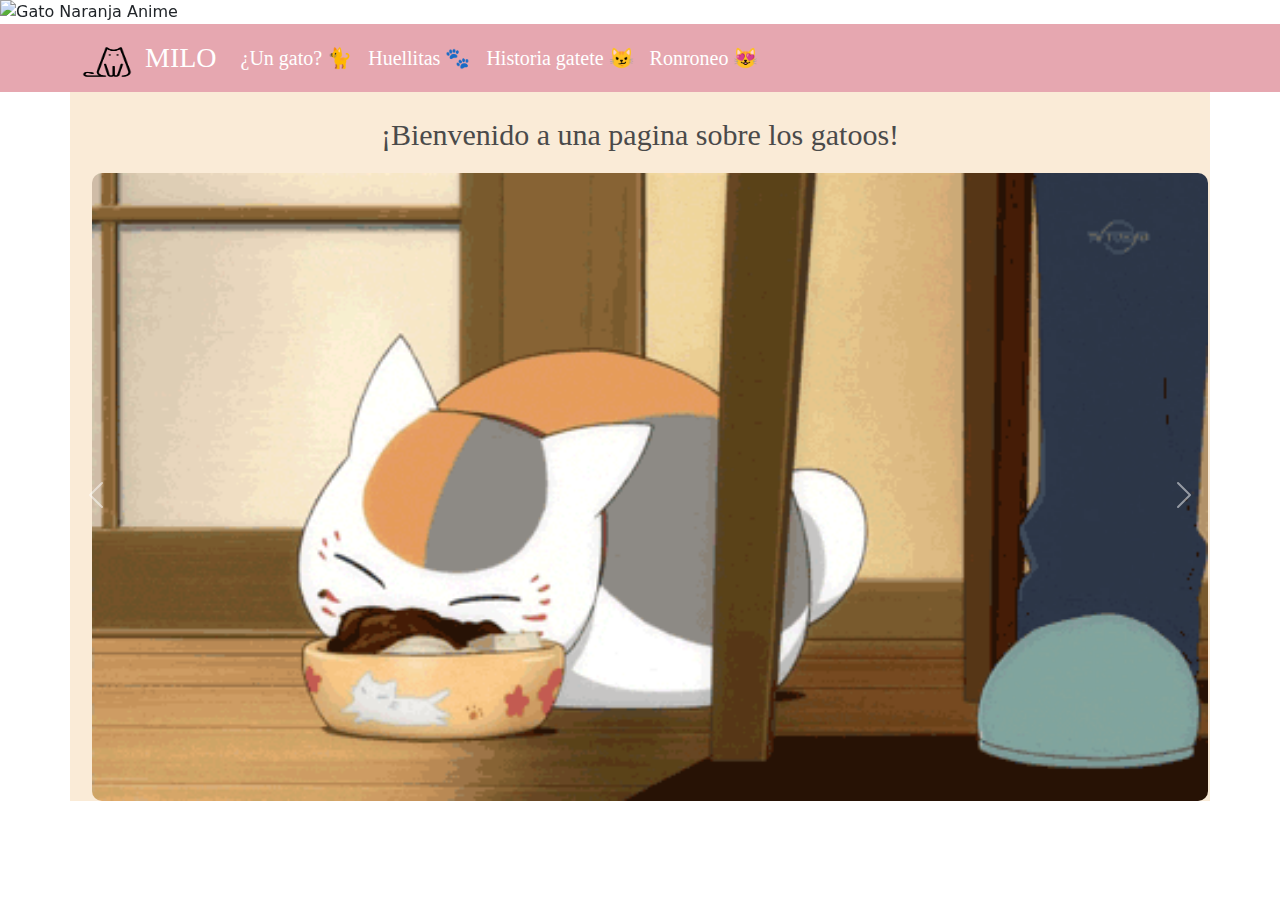
==== index.html @ 9ce8c44f "Guarde el texto y la decoracion de cada pagina e index" ====
<!DOCTYPE html>
<html lang="en">
<head>
    <meta charset="UTF-8">
    <meta name="viewport" content="width=device-width, initial-scale=1.0">
    <link rel="stylesheet" href="css/bootstrap.min.css">
    <link rel="stylesheet" href="css/style.css">
    <title>😽🐾</title>
    <style>
        .navbar-custom {
            background-color: #e6a7b0; 
        }
        .navbar-custom .nav-link,
        .navbar-custom .navbar-brand {
            color: rgb(255, 255, 255); 
            font-family: 'Times New Roman', Times, serif; 
            font-size: 20px;
        }
        .navbar-custom .nav-link:hover {
            color: #555; 
        }

        .carousel-control-prev, .carousel-control-next {
            top: 10%; 
        }

        .welcome-text {
            font-family: 'Georgia', serif; 
            font-size: 30px; 
            color: #4A4A4A; 
            text-align: center; 
            margin-top: 20px; 
        }

        .aside-img {
            width: 100%; 
            height: auto; 
            border-radius: 10px; 
        }
    </style>
</head>
<body>
    <header>
        <div id="carouselExampleControlsNoTouching" class="carousel slide" data-bs-touch="false">
            <div class="carousel-inner">
                <div class="carousel-item active">
                    <img src="assets/Banner de gato naranja anime.gif" class="d-block w-80" alt="Gato Naranja Anime" style="width: 100%; height: auto; max-height: 340px;">
                </div>
                <div class="carousel-item">
                    <img src="assets/Banner de gato en bolsa.gif" class="d-block w-80" alt="Gato Naranja Anime" style="width: 100%; height: auto; max-height: 340px;">
                </div>
            </div>
        </div>
        <button class="carousel-control-prev" type="button" data-bs-target="#carouselExampleControlsNoTouching" data-bs-slide="prev">
            <span class="carousel-control-prev-icon" aria-hidden="true"></span>
            <span class="visually-hidden">Previous</span>
        </button>
        <button class="carousel-control-next" type="button" data-bs-target="#carouselExampleControlsNoTouching" data-bs-slide="next">
            <span class="carousel-control-next-icon" aria-hidden="true"></span>
            <span class="visually-hidden">Next</span>
        </button>
    </header>

    <nav class="navbar navbar-expand-lg navbar-custom" data-bs-theme="dark">
        <div class="container">
            <a class="navbar-brand" href="#">
                <img src="assets/icons8-gato-64.png" alt="Michi" width="50" height="30">
                <span class="ms-2" style="font-size: 28px;">MILO</span> 
            </a>
            <button class="navbar-toggler" type="button" data-bs-toggle="collapse" data-bs-target="#navbarSupportedContent" aria-controls="navbarSupportedContent" aria-expanded="false" aria-label="Toggle navigation">
                <span class="navbar-toggler-icon"></span>
            </button>
            <div class="collapse navbar-collapse" id="navbarSupportedContent">
                <ul class="navbar-nav me-auto mb-2 mb-lg-0">
                    <li class="nav-item">
                        <a class="nav-link active" aria-current="page" href="Pagina1.html"> ¿Un gato? 🐈</a> <!-- Enlace a Pagina1.html -->
                    </li>
                    <li class="nav-item">
                        <a class="nav-link" href="Pagina2.html">Huellitas 🐾</a>
                    </li>
                    <li class="nav-item">
                        <a class="nav-link" href="Pagina3.html">Historia gatete 😼</a>
                    </li>
                    <li class="nav-item">
                        <a class="nav-link" aria-disabled="true" href="Pagina4.html">Ronroneo 😻</a>
                    </li>
                </ul>
            </div>
        </div>
    </nav>
    
    <section class="container">
        <div class="row"> 
            <article class="col-sm-12 col-10">
                <p class="welcome-text">¡Bienvenido a una pagina sobre los gatoos!</p>
            </article>
            <aside class="col-sm-12 col-2">
                <img src="assets/comida.gif" alt="Gato" class="aside-img"> 
            </aside>
        </div>
    </section>

    <script src="js/bootstrap.min.js"></script>
</body>
</html>
---- css/style.css ----
.carousel-item img {
    height: 400px;
 }
 article{
     background-color: antiquewhite;
 }
 
 aside{
     background-color: antiquewhite;
 }



 .aside-img {
    display: inline-block;  
    margin: 0 10px;  
    width: 48%; 
    height: auto;  
}


aside {
    text-align: center;  
}
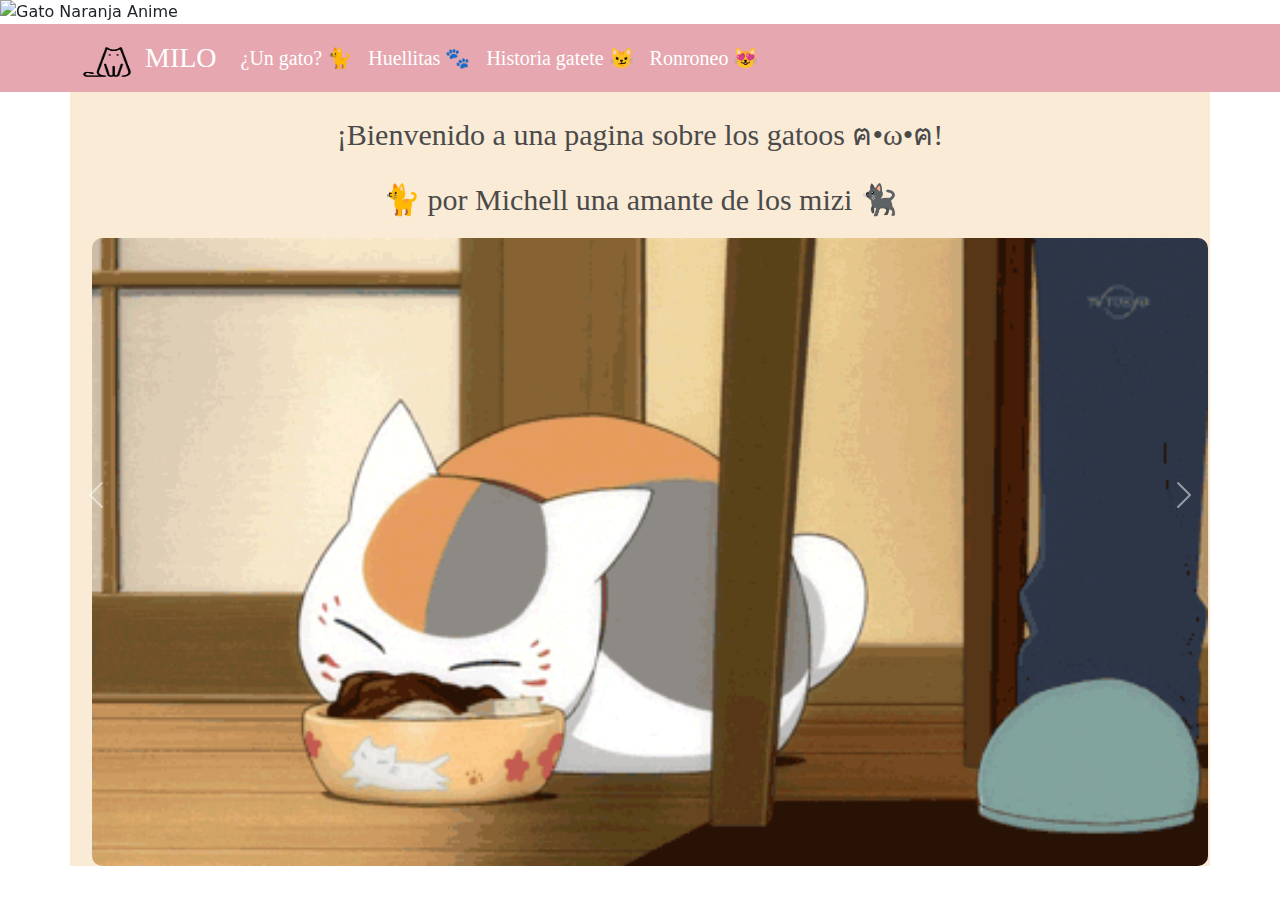
==== commit 47b7c7c3: "Actualize el contenido de las paginas y de index.html" ====
--- a/index.html
+++ b/index.html
@@ -37,6 +37,16 @@
             height: auto; 
             border-radius: 10px; 
         }
+
+    
+        .navbar-brand .brand-glow {
+            transition: 0.3s; 
+        }
+
+        .navbar-brand .brand-glow:hover {
+            color: #FFF8DC;
+            text-shadow: 0 0 8px #FFF8DC, 0 0 12px #FFF8DC, 0 0 20px #f7abe6, 0 0 25px #FFA07A;
+        }
     </style>
 </head>
 <body>
@@ -65,7 +75,7 @@
         <div class="container">
             <a class="navbar-brand" href="#">
                 <img src="assets/icons8-gato-64.png" alt="Michi" width="50" height="30">
-                <span class="ms-2" style="font-size: 28px;">MILO</span> 
+                <span class="ms-2 brand-glow" style="font-size: 28px;">MILO</span> 
             </a>
             <button class="navbar-toggler" type="button" data-bs-toggle="collapse" data-bs-target="#navbarSupportedContent" aria-controls="navbarSupportedContent" aria-expanded="false" aria-label="Toggle navigation">
                 <span class="navbar-toggler-icon"></span>
@@ -73,7 +83,7 @@
             <div class="collapse navbar-collapse" id="navbarSupportedContent">
                 <ul class="navbar-nav me-auto mb-2 mb-lg-0">
                     <li class="nav-item">
-                        <a class="nav-link active" aria-current="page" href="Pagina1.html"> ¿Un gato? 🐈</a> <!-- Enlace a Pagina1.html -->
+                        <a class="nav-link active" aria-current="page" href="Pagina1.html"> ¿Un gato? 🐈</a>
                     </li>
                     <li class="nav-item">
                         <a class="nav-link" href="Pagina2.html">Huellitas 🐾</a>
@@ -92,7 +102,8 @@
     <section class="container">
         <div class="row"> 
             <article class="col-sm-12 col-10">
-                <p class="welcome-text">¡Bienvenido a una pagina sobre los gatoos!</p>
+                <p class="welcome-text">¡Bienvenido a una pagina sobre los gatoos ฅ•ω•ฅ!</p>
+                <p class="welcome-text">🐈 por Michell una amante de los mizi 🐈‍⬛</p>
             </article>
             <aside class="col-sm-12 col-2">
                 <img src="assets/comida.gif" alt="Gato" class="aside-img"> 
@@ -102,4 +113,4 @@
 
     <script src="js/bootstrap.min.js"></script>
 </body>
-</html>+</html>
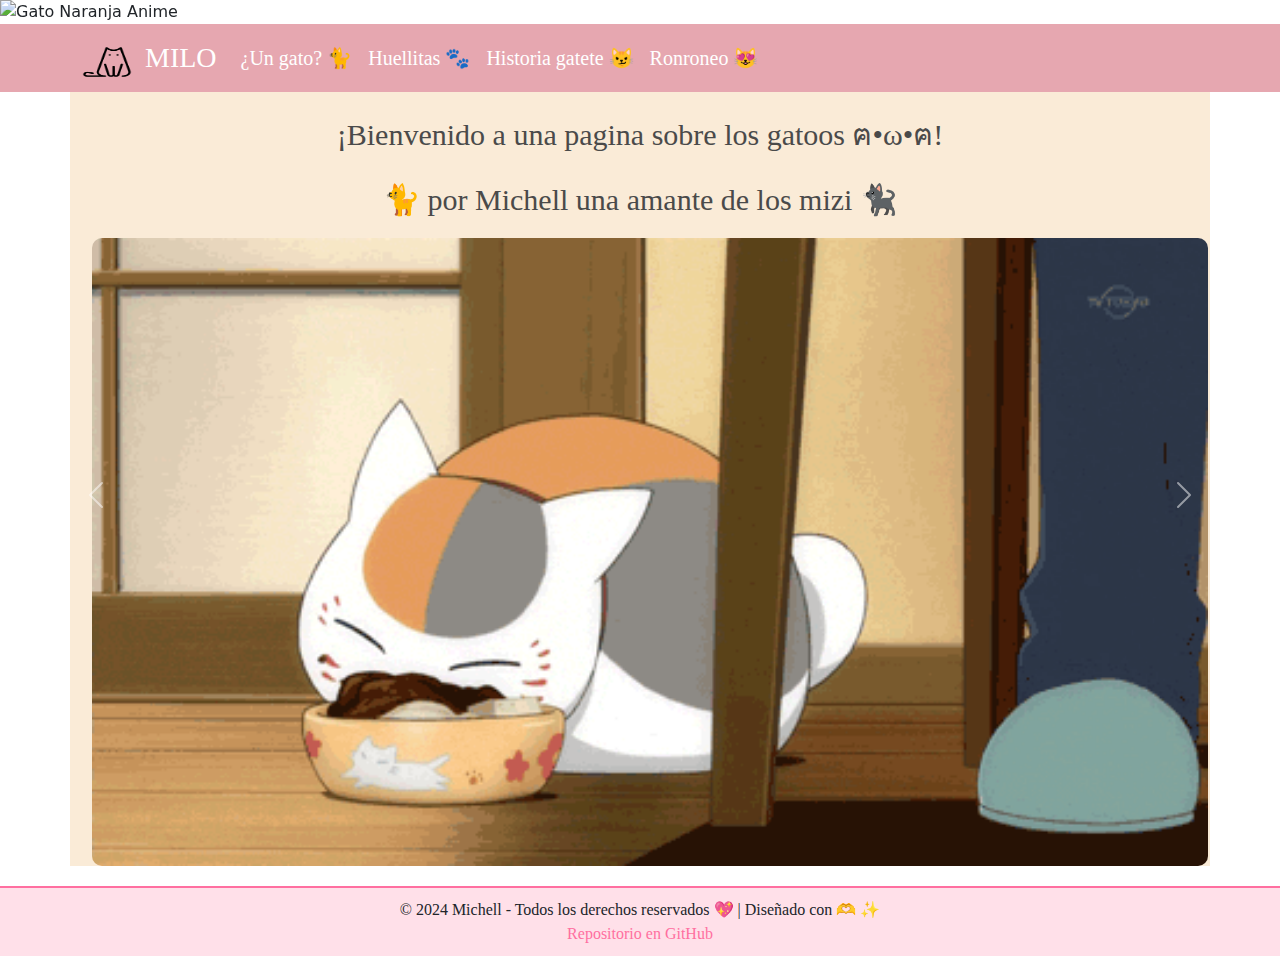
==== commit d0dcd4e7: "Descripción de lo que has hecho" ====
--- a/index.html
+++ b/index.html
@@ -38,7 +38,6 @@
             border-radius: 10px; 
         }
 
-    
         .navbar-brand .brand-glow {
             transition: 0.3s; 
         }
@@ -46,6 +45,30 @@
         .navbar-brand .brand-glow:hover {
             color: #FFF8DC;
             text-shadow: 0 0 8px #FFF8DC, 0 0 12px #FFF8DC, 0 0 20px #f7abe6, 0 0 25px #FFA07A;
+        }
+
+        footer {
+            background-color: #FFE0E9;
+            padding: 10px 0;
+            text-align: center; /* Centra el texto */
+            margin-top: 20px;
+            border-top: 2px solid #FF6FA0;
+            width: 100%; /* Asegura que el pie de página ocupe todo el ancho */
+        }
+
+        footer p {
+            margin: 0;
+            font-family: 'Georgia', serif;
+            font-size: 16px;
+        }
+
+        footer p a {
+            color: #FF6FA0;
+            text-decoration: none;
+        }
+
+        footer p a:hover {
+            text-decoration: underline;
         }
     </style>
 </head>
@@ -111,6 +134,11 @@
         </div>
     </section>
 
+    <footer>
+        <p>&copy; 2024 Michell - Todos los derechos reservados 💖 | Diseñado con 🫶 ✨</p>
+        <p><a href="https://github.com/Michmp12/Taller-3.git" target="_blank">Repositorio en GitHub</a></p>
+    </footer>
+
     <script src="js/bootstrap.min.js"></script>
 </body>
-</html>
+</html>